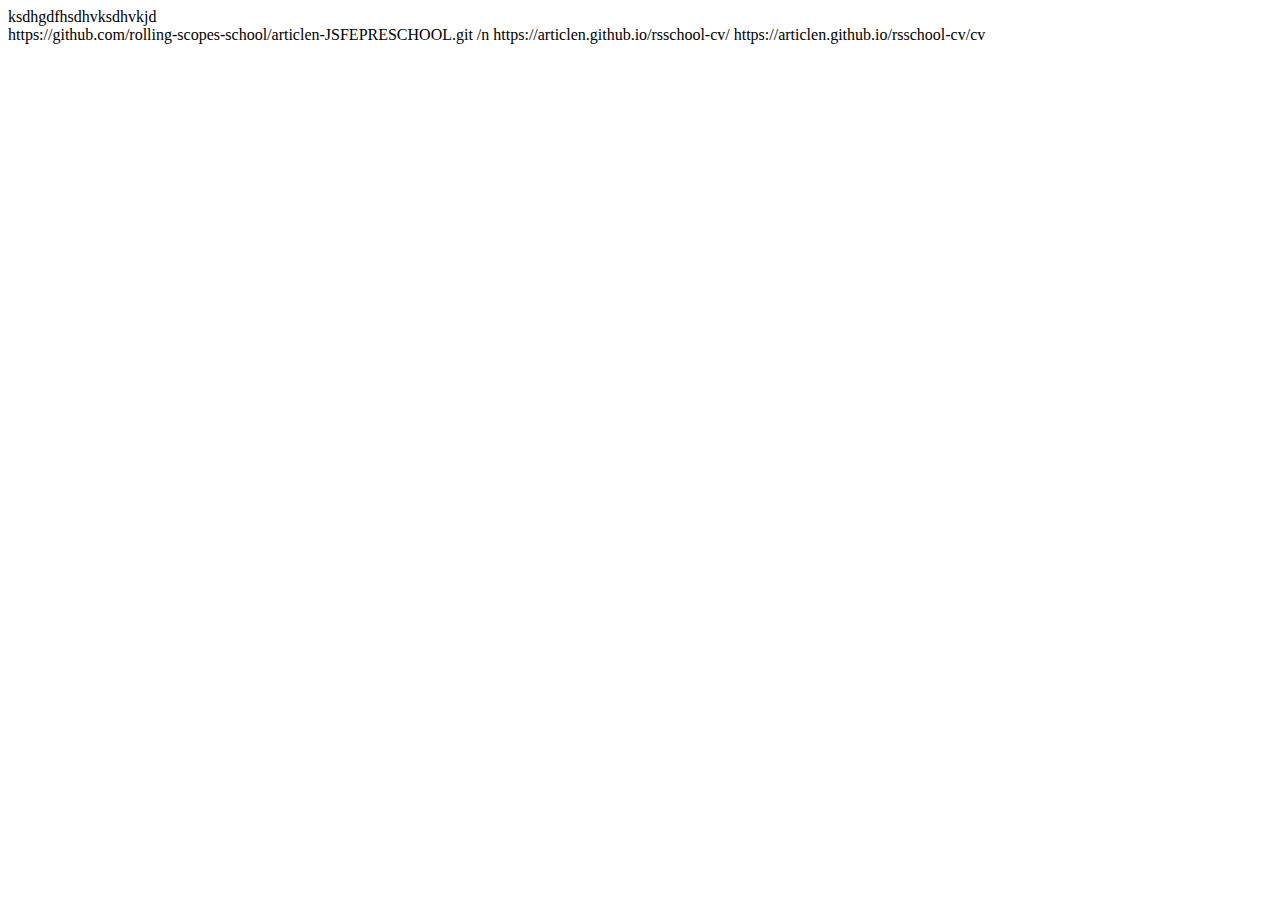
==== js30-1-1-eco-sounds/index.html @ 278440fc "init: add branch" ====
<!DOCTYPE html>
<html lang="en">
<head>
    <meta charset="UTF-8">
    <meta http-equiv="X-UA-Compatible" content="IE=edge">
    <meta name="viewport" content="width=device-width, initial-scale=1.0">
    <title>eco-sounds</title>
</head>
<body>
<span>ksdhgdfhsdhvksdhvkjd</span><br>

https://github.com/rolling-scopes-school/articlen-JSFEPRESCHOOL.git /n
https://articlen.github.io/rsschool-cv/ 
https://articlen.github.io/rsschool-cv/cv
    
</body>
</html>
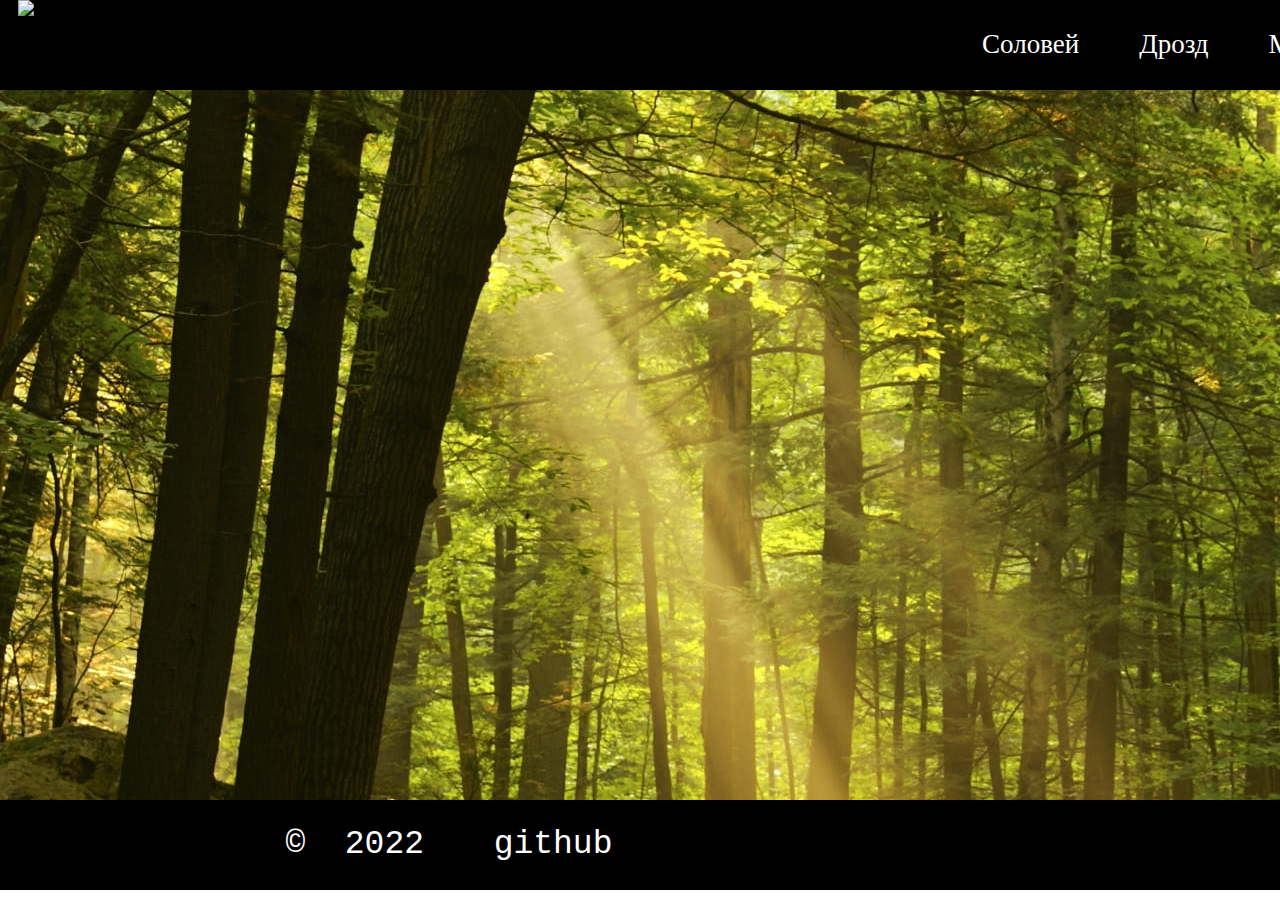
==== commit df4452e3: "feat: add html css" ====
--- a/js30-1-1-eco-sounds/index.html
+++ b/js30-1-1-eco-sounds/index.html
@@ -4,14 +4,50 @@
     <meta charset="UTF-8">
     <meta http-equiv="X-UA-Compatible" content="IE=edge">
     <meta name="viewport" content="width=device-width, initial-scale=1.0">
+<!-- plugget style https://fonts.google.com/ Mukta-->
+    <link rel="preconnect" href="https://fonts.googleapis.com">
+    <link rel="preconnect" href="https://fonts.gstatic.com" crossorigin>
+    <link href="https://fonts.googleapis.com/css2?family=Mukta:wght@200;300;400;500;600;700;800&display=swap" rel="stylesheet">
+<!-- plugget in css-->
+    <link rel="stylesheet" href="./style.css">
+<!-- plugget in js-->
+    <script src="index.js"></script>
+<!-- plugget in favicon -->
+    <link rel="icon" href="assets/faviconS.ico">
     <title>eco-sounds</title>
 </head>
-<body>
-<span>ksdhgdfhsdhvksdhvkjd</span><br>
+<body class="body">
+    <header class="header">
+        <div class="header-logo">
+            <img class="logo" src="./assets/favicon.ico" alt="logo">
+        </div>
 
-https://github.com/rolling-scopes-school/articlen-JSFEPRESCHOOL.git /n
-https://articlen.github.io/rsschool-cv/ 
-https://articlen.github.io/rsschool-cv/cv
-    
+        <nav class="nav">
+            <ul class="nav-list">
+                <li><a href="#solove" class="nav-link">Соловей</a></li>
+                <li><a href="#drozd" class="nav-link">Дрозд</a></li>
+                <li><a href="#malinovka" class="nav-link">Малиновка</a></li>
+                <li><a href="#havaronok" class="nav-link">Жаворонок</a></li>
+                <li><a href="#slavka" class="nav-link">Славка</a></li>
+            </ul>
+            
+        </nav>
+
+    </header>
+    <main>
+        <div class="main">
+          
+        </div>
+
+    </main>
+    <footer class="footer">
+        <div class="flex-footer">
+            <pre class="poz-footer">&COPY;  2022  <a href="https://github.com/articlen" class="link-footer">github</a></pre>
+            <pre ><a href="https://rs.school/js-stage0" class="link-footer">
+                <img  class="data" src="./assets/svg/rss.svg" alt="social"></a></pre>
+           
+        </div>
+
+    </footer>
 </body>
 </html>--- a/js30-1-1-eco-sounds/style.css
+++ b/js30-1-1-eco-sounds/style.css
@@ -0,0 +1,127 @@
+/* учитывает все свойства связанных блоков */
+* {
+    box-sizing: border-box; 
+  }
+/* обнуляет отступы   */
+* {
+  margin: 0;
+  padding: 0;
+}  
+
+.body {
+    /* border: 1px solid red; */
+    display: flex;
+    justify-content: space-between;
+    flex-direction: column;
+    width: 1920px;
+    /* min-height: 100vh; */
+    margin: 0 auto;
+    padding: 0;   
+    
+    /* height: 5472px; */
+  /* background-color: black; */  
+        } 
+.header {
+    display: flex;
+    justify-content: space-between;
+    height: 90px;
+    background-color: black;
+        }
+        /* Изменение цвета при наведении */
+.logo{
+    height: 100%;
+    margin: 0 40%;
+    /* width: 50px; */
+  background-image: url('./assets/svg/Vector.svg') center;
+  background-size: contain;
+  background-repeat: no-repeat;
+  transition: 0.3s;  
+  }
+  .logo:hover{
+   filter: invert(36%) sepia(15%) saturate(638%) hue-rotate(7deg) brightness(92%) contrast(87);
+  }      
+        .nav {
+            display: flex;
+            color: white;
+            align-items: center;
+            }
+            
+            .nav-list {
+            list-style: none;
+            display: flex;
+            justify-content: flex-end;
+            align-items: center;
+            /* margin-left: 0 auto; */
+            margin: 0 -20%; 
+            font-family: "Mukta", serif;
+  font-size: 27px;
+  font-style: normal;
+  font-weight: 400;
+  line-height: 30px;
+  letter-spacing: 0em;
+  text-align: left;
+            }
+            
+            .nav-link {
+              padding: 0 30px;
+              line-height: 50px;
+              transition: .5s;
+              color: white;
+              text-decoration: none;
+            
+            }
+            .nav-link:hover{
+              color: #21a09a;
+            }     
+
+
+.main {
+    background-image: url("./assets/img/forest.jpg");
+    padding-top: 200px;
+  overflow: hidden;
+  min-height: 710px;
+}
+/* footer */
+.footer {
+    /* border: 1px solid rgb(52, 41, 192); */
+    color: white; 
+    background-color: black;
+  }
+  .flex-footer {
+    display: flex;
+    justify-content: space-around;
+    height: 90px;  
+    
+    font-family: "Mukta", serif;
+  font-size: 33px;
+  font-style: normal;
+  font-weight: 400;
+  line-height: 30px;
+  letter-spacing: 0em;
+  text-align: left;
+  }
+  
+  .poz-footer{
+    margin: 30px;
+  }
+  .link-footer {
+      margin: 0px 30px;
+    color: white;
+    list-style: none;
+  /* убирает подчеркивание ссылки */
+    text-decoration: none;
+  }     
+  .link-footer:hover{
+    color: #67e747;
+    transition: 0.3s;
+  }         
+.data {
+    margin: -20px auto 0px;
+    height: 50px;
+    transition: 0.3s;
+}
+.data:hover{
+    color: #67e747;
+    filter: invert(36%) sepia(15%) saturate(638%) hue-rotate(7deg) brightness(92%) contrast(87);
+}    
+  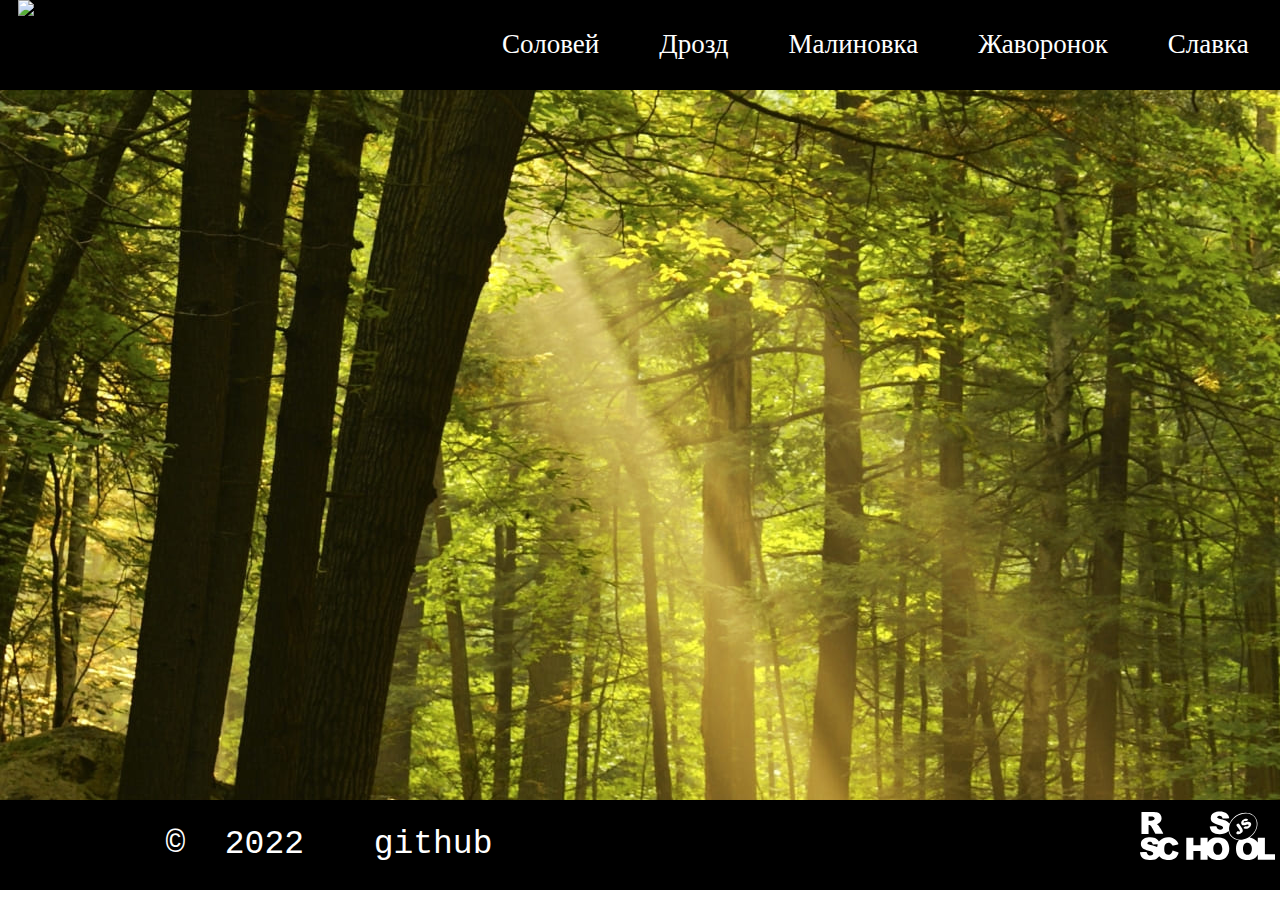
==== commit b0146fbe: "feat: add burger" ====
--- a/js30-1-1-eco-sounds/index.html
+++ b/js30-1-1-eco-sounds/index.html
@@ -21,7 +21,6 @@
         <div class="header-logo">
             <img class="logo" src="./assets/favicon.ico" alt="logo">
         </div>
-
         <nav class="nav">
             <ul class="nav-list">
                 <li><a href="#solove" class="nav-link">Соловей</a></li>
@@ -31,6 +30,14 @@
                 <li><a href="#slavka" class="nav-link">Славка</a></li>
             </ul>
             
+            <div class="row cf">
+                <div class="three col">
+                  <div class="hamburger" id="hamburger-1">
+                    <span class="line"></span>
+                    <span class="line"></span>
+                    <span class="line"></span>
+                  </div>
+                </div>
         </nav>
 
     </header>
@@ -44,10 +51,11 @@
         <div class="flex-footer">
             <pre class="poz-footer">&COPY;  2022  <a href="https://github.com/articlen" class="link-footer">github</a></pre>
             <pre ><a href="https://rs.school/js-stage0" class="link-footer">
-                <img  class="data" src="./assets/svg/rss.svg" alt="social"></a></pre>
+                <img  class="data" src="./assets/svg/rss.svg" alt="rss"></a></pre>
            
         </div>
 
     </footer>
+    <script src="index.js"></script>
 </body>
 </html>--- a/js30-1-1-eco-sounds/style.css
+++ b/js30-1-1-eco-sounds/style.css
@@ -124,4 +124,81 @@
     color: #67e747;
     filter: invert(36%) sepia(15%) saturate(638%) hue-rotate(7deg) brightness(92%) contrast(87);
 }    
-  +  
+@media(max-width: 1440px) {
+    .body {            
+        justify-content: space-around;
+        width: 1440px;
+        /* min-height: 100vh; */        
+        }
+}
+@media(max-width: 768px) {
+    .body {       
+        justify-content: space-around;
+        width: 768px;
+        /* min-height: 100vh; */        
+        }
+        .nav-list {
+            display: none;    
+        }
+                
+        /* ALL */
+
+.row .three{
+    padding: 80px 30px;
+    -webkit-box-sizing: border-box;
+    -moz-box-sizing: border-box;
+    box-sizing: border-box;
+    /* background-color: #2c3e50; */
+    color: #ecf0f1;
+    text-align: center;
+  }
+  
+  .hamburger .line{
+    width: 50px;
+    height: 5px;
+    background-color: #ecf0f1;
+    display: block;
+    margin: 8px auto;
+    -webkit-transition: all 0.3s ease-in-out;
+    -o-transition: all 0.3s ease-in-out;
+    transition: all 0.3s ease-in-out;
+  }
+  
+  .hamburger:hover{
+    cursor: pointer;
+  }
+  
+  /* ONE */
+  
+  #hamburger-1.is-active .line:nth-child(2){
+    opacity: 0;
+  }
+  
+  #hamburger-1.is-active .line:nth-child(1){
+    -webkit-transform: translateY(13px) rotate(45deg);
+    -ms-transform: translateY(13px) rotate(45deg);
+    -o-transform: translateY(13px) rotate(45deg);
+    transform: translateY(13px) rotate(45deg);
+  }
+  
+  #hamburger-1.is-active .line:nth-child(3){
+    -webkit-transform: translateY(-13px) rotate(-45deg);
+    -ms-transform: translateY(-13px) rotate(-45deg);
+    -o-transform: translateY(-13px) rotate(-45deg);
+    transform: translateY(-13px) rotate(-45deg);
+  }
+  .flex-footer {   
+  font-size: 23px; 
+  }  
+  .poz-footer{
+    margin: 30px;
+  }
+ .data {   
+    height: 30px;   
+}
+  
+  }         
+
+
+
